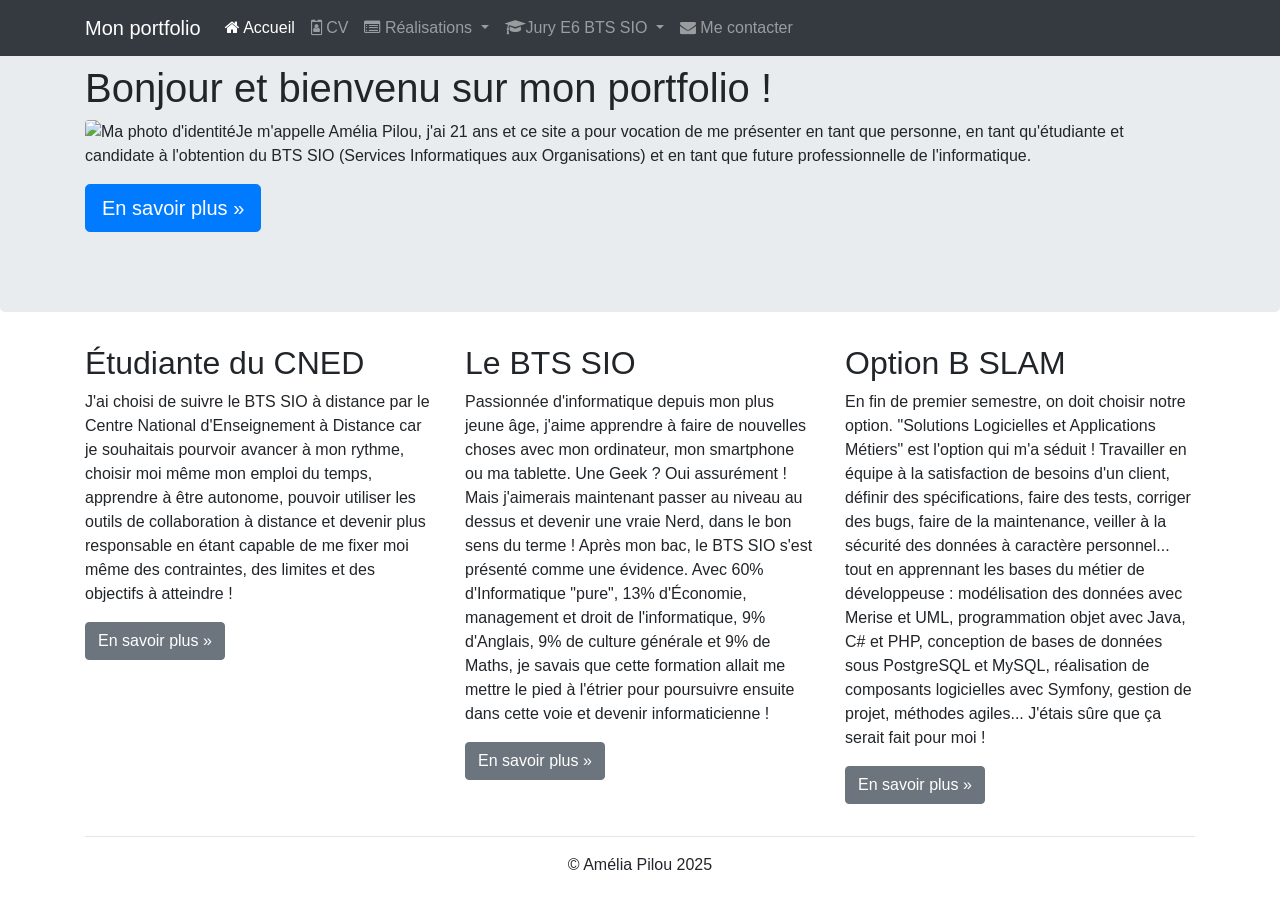
==== index.html @ 8156a544 "Revert "changement ma photo" This reverts commit 0a7d6f5a1c1c64e9a49091d8483a2505714bd220." ====
<!doctype html>
<html lang="fr">
    <head>
        <!-- Required meta tags -->
        <meta charset="utf-8">
        <meta name="viewport" content="width=device-width, initial-scale=1, shrink-to-fit=no">
        <meta name="description" content="Portfolio d’Amélia Pilou - BTS SIO SLAM">
        <meta name="author" content="Amélia Pilou">

        <!-- Bootstrap CSS -->
        <link rel="stylesheet" href="https://cdn.jsdelivr.net/npm/bootstrap@4.6.0/dist/css/bootstrap.min.css" integrity="sha384-B0vP5xmATw1+K9KRQjQERJvTumQW0nPEzvF6L/Z6nronJ3oUOFUFpCjEUQouq2+l" crossorigin="anonymous">

        <title>Portfolio d'Amélia Pilou (BTS SIO 2022)</title>
<link rel="icon" type="image/x-icon" href="favicon.ico">        
<link href="https://maxcdn.bootstrapcdn.com/font-awesome/4.7.0/css/font-awesome.min.css" 
              rel="stylesheet">
        <link href="css/accueil.css" rel="stylesheet">
    </head>
    <body>
        <nav class="navbar navbar-dark bg-dark fixed-top navbar-expand-md">
            <div class="container">
                <button type="button" class="navbar-toggler" data-toggle="collapse" data-target="#navbar" aria-controls="navbar">
                    <span class="sr-only">Navigation raccourcie</span>☰
                </button>
                <a class="navbar-brand" href="#">Mon portfolio</a>
                <div id="navbar" class="navbar-collapse collapse">
                    <ul class="nav navbar-nav">
                        <li class="active nav-item">
                            <a href="index.html" class="nav-link"><span class="fa fa-home"></span> Accueil</a>
                        </li>
                        <li class="nav-item">
                            <a href="pages/cv.html" class="nav-link"><span class="fa fa-id-badge"></span> CV</a>
                        </li>
                        <li class="dropdown nav-item">
                            <a href="#" class="dropdown-toggle nav-link" data-toggle="dropdown" role="button">
                                <span class="fa fa-list-alt"></span> Réalisations <span class="caret"></span>
                            </a>
                            <ul class="dropdown-menu" role="menu">
                                <li role="presentation" class="dropdown-header dropdown-item">En autonomie</li>
                                <li role="presentation" class="dropdown-item"><a role="menuitem" href="pages/appliandroid.html">Application Android</a></li>
                                <li role="presentation" class="dropdown-item"><a role="menuitem" href="#">Site web</a></li>
                                <li role="presentation" class="dropdown-item"><a role="menuitem" href="#">Études et analyses</a></li>
                                <li role="presentation" class="dropdown-divider"></li>
                                <li role="presentation" class="dropdown-header dropdown-item">En entreprise</li>
                                <li role="presentation" class="dropdown-item"><a role="menuitem" href="#">Projet de 1ère année</a></li>
                                <li role="presentation" class="dropdown-item"><a role="menuitem" href="#">Projet de 2ème année</a></li>
                            </ul>
                        </li>
                        <li class="dropdown nav-item">
                            <a href="#" class="dropdown-toggle nav-link" data-toggle="dropdown" role="button">
                                <span class="fa fa-graduation-cap"></span>Jury E6 BTS SIO <span class="caret"></span>
                            </a>
                            <ul class="dropdown-menu" role="menu">
                                <li class="dropdown-header dropdown-item" role="presentation">Documentations contexte</li>
                                <li role="presentation" class="dropdown-item"><a role="menuitem" href="#">Présentation</a></li>
                                <li role="presentation" class="dropdown-item"><a role="menuitem" href="#">Application</a></li>
                                <li role="presentation" class="dropdown-item"><a role="menuitem" href="#">Missions à réaliser</a></li>
                                <li role="presentation" class="dropdown-item"><a role="menuitem" href="#">Annexes</a></li>
                                <li role="presentation" class="dropdown-divider"></li>
                                <li role="presentation" class="dropdown-header dropdown-item">Fiches d'examen</li>
                                <li role="presentation" class="dropdown-item"><a role="menuitem" href="#">Situation professionnelle n°1</a></li>
                                <li role="presentation" class="dropdown-item"><a role="menuitem" href="#">Situation professionnelle n°2</a></li>
                                <li role="presentation" class="dropdown-divider"></li>
                                <li role="presentation" class="dropdown-header dropdown-item">Démonstrations</li>
                                <li role="presentation" class="dropdown-item"><a role="menuitem" href="#">Démo SP n°1</a></li>
                                <li role="presentation" class="dropdown-item"><a role="menuitem" href="#">Démo SP n°2</a></li>
                                <li role="presentation" class="dropdown-divider"></li>
                                <li role="presentation" class="dropdown-header dropdown-item">Codes sources</li>
                                <li role="presentation" class="dropdown-item"><a role="menuitem" href="#">Sources SP n°1</a></li>
                                <li role="presentation" class="dropdown-item"><a role="menuitem" href="#">Sources SP n°2</a></li>
                            </ul>
                        </li>
                        <li class="nav-item"><a href="#" class="nav-link"><span class="fa fa-envelope"></span> Me contacter</a></li>
                    </ul>
                </div>
            </div>
        </nav>
        <div class="jumbotron"><!-- Emplacement pour le contenu principal de la page -->
            <div class="container">
                <h1>Bonjour et bienvenu sur mon portfolio !</h1>
                <p>
                    <img id="images/photoCv.jpg" class="float-left rounded" src="images/AmeliaPilou.jpg"
                         alt="Ma photo d'identité">
                         Je m'appelle Amélia Pilou, j'ai 21 ans et ce site a pour
                    vocation de me présenter en tant que personne, en tant qu'étudiante
                    et candidate à l'obtention du BTS SIO (Services Informatiques
                    aux Organisations) et en tant que future professionnelle de l'informatique.
                </p>
                <p><a class="btn btn-primary btn-lg" href="pages/cv.html" role="button">En savoir plus »</a></p>
            </div>
        </div>
        <footer>
            <div class="container">
                <div class="row">
                    <div class="col-lg-4">
                        <h2>Étudiante du CNED</h2>
                        <p>J'ai choisi de suivre le BTS SIO à distance par le Centre National
                            d'Enseignement à Distance car je souhaitais pourvoir avancer
                            à mon rythme, choisir moi même mon emploi du temps, apprendre
                            à être autonome, pouvoir utiliser les outils de collaboration
                            à distance et devenir plus responsable en étant capable de me
                            fixer moi même des contraintes, des limites et des objectifs à
                            atteindre !</p>
                        <p><a class="btn btn-secondary" href="http://www.cned.fr" target="_blank" role="button">En savoir plus »</a></p>
                    </div>
                    <div class="col-lg-4">
                        <h2>Le BTS SIO</h2>
                        <p>Passionnée d'informatique depuis mon plus jeune âge, j'aime
                            apprendre à faire de nouvelles choses avec mon ordinateur, mon smartphone
                            ou ma tablette. Une Geek ? Oui assurément ! Mais j'aimerais maintenant
                            passer au niveau au dessus et devenir une vraie Nerd, dans le bon sens
                            du terme ! Après mon bac, le BTS SIO s'est présenté
                            comme une évidence. Avec 60% d'Informatique "pure",
                            13% d'Économie, management et droit de l'informatique,
                            9% d'Anglais, 9% de culture générale et 9% de Maths, je
                            savais que cette formation allait me mettre le pied à l'étrier
                            pour poursuivre ensuite dans cette voie et devenir informaticienne !</p>
                        <p><a class="btn btn-secondary" href="https://fr.wikipedia.org/wiki/Brevet_de_technicien_sup%C3%A9rieur_-_Services_informatiques_aux_organisations" target="_blank" role="button">En savoir plus »</a></p>
                    </div>
                    <div class="col-lg-4">
                        <h2>Option B SLAM</h2>
                        <p>En fin de premier semestre, on doit choisir notre option. "Solutions
                            Logicielles et Applications Métiers" est l'option qui m'a
                            séduit&nbsp;! Travailler en équipe à la satisfaction de
                            besoins d'un client, définir des spécifications, faire des
                            tests, corriger des bugs, faire de la maintenance, veiller à la sécurité
                            des données à caractère personnel... tout en apprennant
                            les bases du métier de développeuse : modélisation des données
                            avec Merise et UML, programmation objet avec Java, C# et PHP, conception
                            de bases de données sous PostgreSQL et MySQL, réalisation de
                            composants logicielles avec Symfony, gestion de projet, méthodes agiles...
                            J'étais sûre que ça serait fait pour moi !</p>
                        <p><a class="btn btn-secondary" href="https://www.onisep.fr/Ressources/Univers-Formation/Formations/Post-bac/bts-services-informatiques-aux-organisations-option-b-solutions-logicielles-et-applications-metiers" target="_blank" role="button">En savoir plus »</a></p>
                    </div>
                </div>
                <hr>
                <p class="text-center" id="copyright">© Amélia Pilou 2025</p>
            </div>
        </footer>

        <!-- Optional JavaScript -->
        <!-- Option 1: jQuery and Bootstrap Bundle (includes Popper) -->
        <script src="https://code.jquery.com/jquery-3.5.1.slim.min.js" integrity="sha384-DfXdz2htPH0lsSSs5nCTpuj/zy4C+OGpamoFVy38MVBnE+IbbVYUew+OrCXaRkfj" crossorigin="anonymous"></script>
        <script src="https://cdn.jsdelivr.net/npm/bootstrap@4.6.0/dist/js/bootstrap.bundle.min.js" integrity="sha384-Piv4xVNRyMGpqkS2by6br4gNJ7DXjqk09RmUpJ8jgGtD7zP9yug3goQfGII0yAns" crossorigin="anonymous"></script>
    </body>
</html>
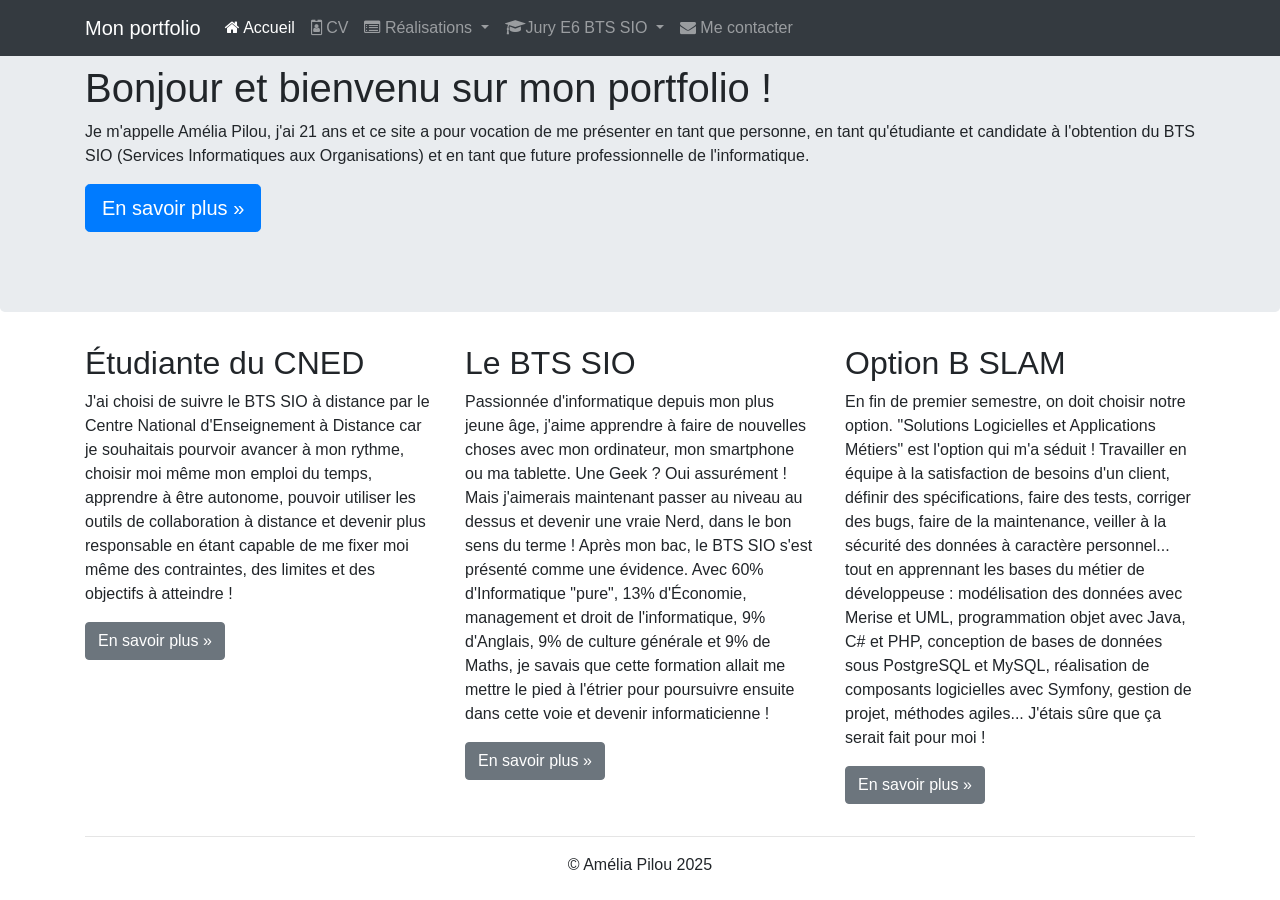
==== commit 02f95f21: "suppression photo" ====
--- a/index.html
+++ b/index.html
@@ -79,8 +79,6 @@
             <div class="container">
                 <h1>Bonjour et bienvenu sur mon portfolio !</h1>
                 <p>
-                    <img id="images/photoCv.jpg" class="float-left rounded" src="images/AmeliaPilou.jpg"
-                         alt="Ma photo d'identité">
                          Je m'appelle Amélia Pilou, j'ai 21 ans et ce site a pour
                     vocation de me présenter en tant que personne, en tant qu'étudiante
                     et candidate à l'obtention du BTS SIO (Services Informatiques
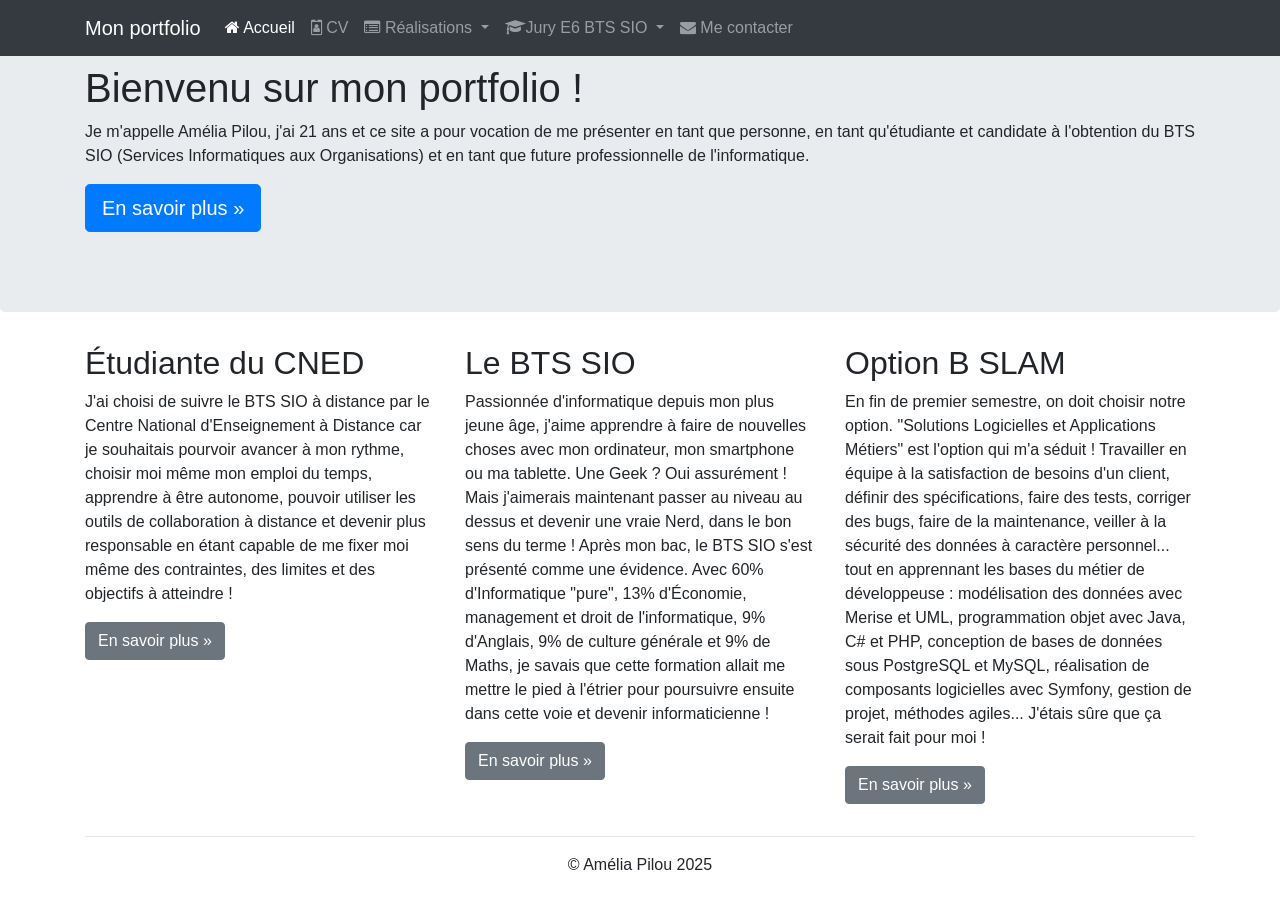
==== commit e089d9c2: "correction cv" ====
--- a/index.html
+++ b/index.html
@@ -77,7 +77,7 @@
         </nav>
         <div class="jumbotron"><!-- Emplacement pour le contenu principal de la page -->
             <div class="container">
-                <h1>Bonjour et bienvenu sur mon portfolio !</h1>
+                <h1>Bienvenu sur mon portfolio !</h1>
                 <p>
                          Je m'appelle Amélia Pilou, j'ai 21 ans et ce site a pour
                     vocation de me présenter en tant que personne, en tant qu'étudiante
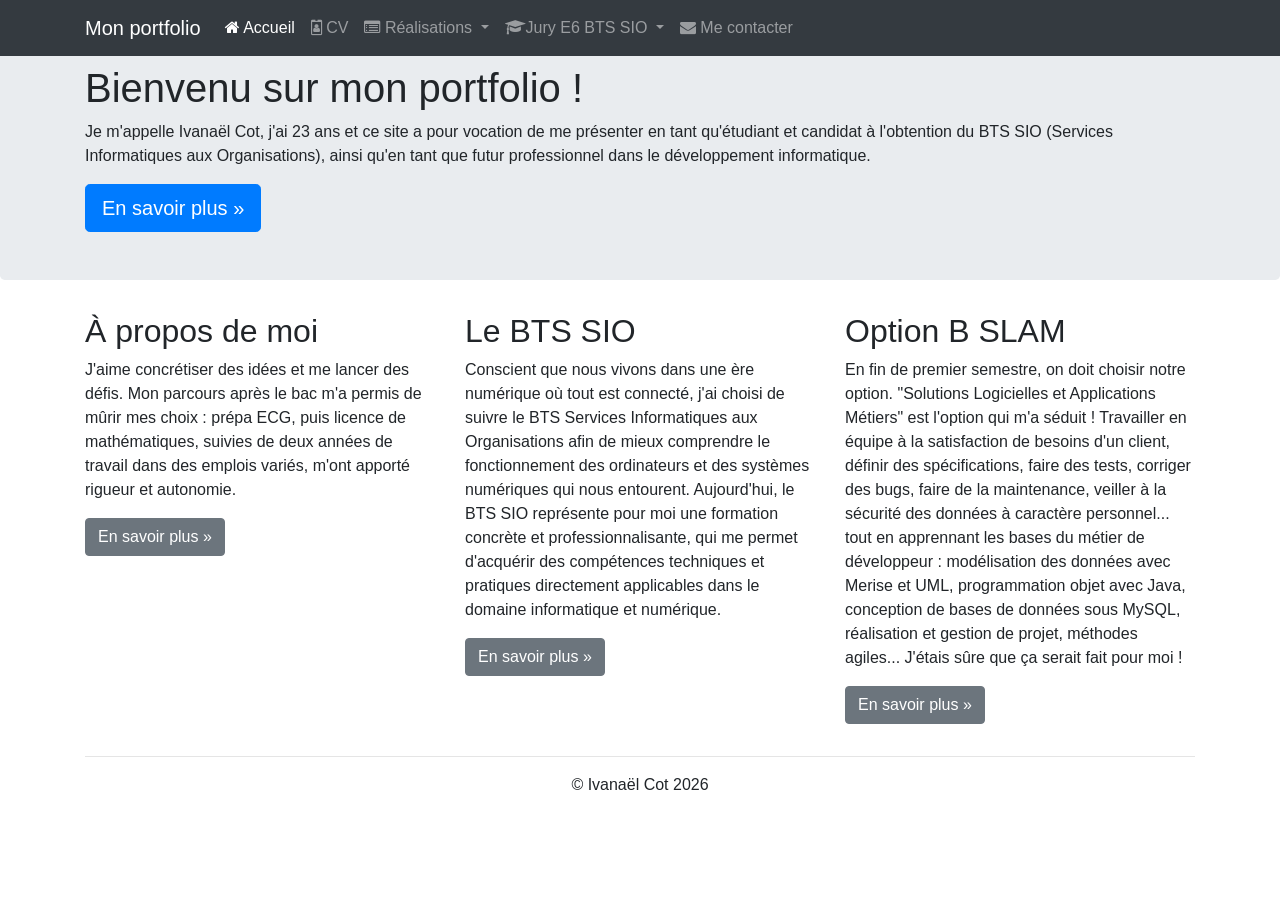
==== commit d8b57d6b: "update cv et index" ====
--- a/index.html
+++ b/index.html
@@ -4,17 +4,17 @@
         <!-- Required meta tags -->
         <meta charset="utf-8">
         <meta name="viewport" content="width=device-width, initial-scale=1, shrink-to-fit=no">
-        <meta name="description" content="Portfolio d’Amélia Pilou - BTS SIO SLAM">
-        <meta name="author" content="Amélia Pilou">
+        <meta name="description" content="Portfolio d’Ivanaël Cot - BTS SIO / SLAM">
+        <meta name="author" content="Ivanaël Cot">
 
         <!-- Bootstrap CSS -->
         <link rel="stylesheet" href="https://cdn.jsdelivr.net/npm/bootstrap@4.6.0/dist/css/bootstrap.min.css" integrity="sha384-B0vP5xmATw1+K9KRQjQERJvTumQW0nPEzvF6L/Z6nronJ3oUOFUFpCjEUQouq2+l" crossorigin="anonymous">
 
-        <title>Portfolio d'Amélia Pilou (BTS SIO 2022)</title>
+        <title>Portfolio d'Ivanaël Cot (BTS SIO 2026)</title>
 <link rel="icon" type="image/x-icon" href="favicon.ico">        
 <link href="https://maxcdn.bootstrapcdn.com/font-awesome/4.7.0/css/font-awesome.min.css" 
               rel="stylesheet">
-        <link href="css/accueil.css" rel="stylesheet">
+        <link href="css/Accueil.css" rel="stylesheet">
     </head>
     <body>
         <nav class="navbar navbar-dark bg-dark fixed-top navbar-expand-md">
@@ -79,10 +79,10 @@
             <div class="container">
                 <h1>Bienvenu sur mon portfolio !</h1>
                 <p>
-                         Je m'appelle Amélia Pilou, j'ai 21 ans et ce site a pour
-                    vocation de me présenter en tant que personne, en tant qu'étudiante
-                    et candidate à l'obtention du BTS SIO (Services Informatiques
-                    aux Organisations) et en tant que future professionnelle de l'informatique.
+                         Je m'appelle Ivanaël Cot, j'ai 23 ans et ce site a pour vocation 
+                         de me présenter en tant qu'étudiant et candidat à l'obtention du 
+                         BTS SIO (Services Informatiques aux Organisations), ainsi qu'en 
+                         tant que futur professionnel dans le développement informatique.
                 </p>
                 <p><a class="btn btn-primary btn-lg" href="pages/cv.html" role="button">En savoir plus »</a></p>
             </div>
@@ -91,28 +91,22 @@
             <div class="container">
                 <div class="row">
                     <div class="col-lg-4">
-                        <h2>Étudiante du CNED</h2>
-                        <p>J'ai choisi de suivre le BTS SIO à distance par le Centre National
-                            d'Enseignement à Distance car je souhaitais pourvoir avancer
-                            à mon rythme, choisir moi même mon emploi du temps, apprendre
-                            à être autonome, pouvoir utiliser les outils de collaboration
-                            à distance et devenir plus responsable en étant capable de me
-                            fixer moi même des contraintes, des limites et des objectifs à
-                            atteindre !</p>
+                        <h2>À propos de moi</h2>
+                        <p>J'aime concrétiser des idées et me lancer des défis. Mon parcours après le bac 
+                            m'a permis de mûrir mes choix : prépa ECG, puis licence de mathématiques, 
+                            suivies de deux années de travail dans des emplois variés, m'ont apporté 
+                            rigueur et autonomie.</p>
                         <p><a class="btn btn-secondary" href="http://www.cned.fr" target="_blank" role="button">En savoir plus »</a></p>
                     </div>
                     <div class="col-lg-4">
                         <h2>Le BTS SIO</h2>
-                        <p>Passionnée d'informatique depuis mon plus jeune âge, j'aime
-                            apprendre à faire de nouvelles choses avec mon ordinateur, mon smartphone
-                            ou ma tablette. Une Geek ? Oui assurément ! Mais j'aimerais maintenant
-                            passer au niveau au dessus et devenir une vraie Nerd, dans le bon sens
-                            du terme ! Après mon bac, le BTS SIO s'est présenté
-                            comme une évidence. Avec 60% d'Informatique "pure",
-                            13% d'Économie, management et droit de l'informatique,
-                            9% d'Anglais, 9% de culture générale et 9% de Maths, je
-                            savais que cette formation allait me mettre le pied à l'étrier
-                            pour poursuivre ensuite dans cette voie et devenir informaticienne !</p>
+                        <p>Conscient que nous vivons dans une ère numérique où tout est connecté, 
+                            j'ai choisi de suivre le BTS Services Informatiques aux Organisations afin 
+                            de mieux comprendre le fonctionnement des ordinateurs et des systèmes numériques 
+                            qui nous entourent. Aujourd'hui, 
+                            le BTS SIO représente pour moi une formation concrète et professionnalisante, 
+                            qui me permet d'acquérir des compétences techniques et pratiques directement 
+                            applicables dans le domaine informatique et numérique.</p>
                         <p><a class="btn btn-secondary" href="https://fr.wikipedia.org/wiki/Brevet_de_technicien_sup%C3%A9rieur_-_Services_informatiques_aux_organisations" target="_blank" role="button">En savoir plus »</a></p>
                     </div>
                     <div class="col-lg-4">
@@ -123,16 +117,16 @@
                             besoins d'un client, définir des spécifications, faire des
                             tests, corriger des bugs, faire de la maintenance, veiller à la sécurité
                             des données à caractère personnel... tout en apprennant
-                            les bases du métier de développeuse : modélisation des données
-                            avec Merise et UML, programmation objet avec Java, C# et PHP, conception
-                            de bases de données sous PostgreSQL et MySQL, réalisation de
-                            composants logicielles avec Symfony, gestion de projet, méthodes agiles...
+                            les bases du métier de développeur : modélisation des données
+                            avec Merise et UML, programmation objet avec Java, conception
+                            de bases de données sous MySQL, réalisation et
+                            gestion de projet, méthodes agiles...
                             J'étais sûre que ça serait fait pour moi !</p>
                         <p><a class="btn btn-secondary" href="https://www.onisep.fr/Ressources/Univers-Formation/Formations/Post-bac/bts-services-informatiques-aux-organisations-option-b-solutions-logicielles-et-applications-metiers" target="_blank" role="button">En savoir plus »</a></p>
                     </div>
                 </div>
                 <hr>
-                <p class="text-center" id="copyright">© Amélia Pilou 2025</p>
+                <p class="text-center" id="copyright">© Ivanaël Cot 2026</p>
             </div>
         </footer>
 
--- a/css/Accueil.css
+++ b/css/Accueil.css
@@ -0,0 +1,7 @@
+#maPhoto {
+    margin-right: 10px;
+}
+.jumbotron {    
+    padding-bottom: 32px;
+
+}
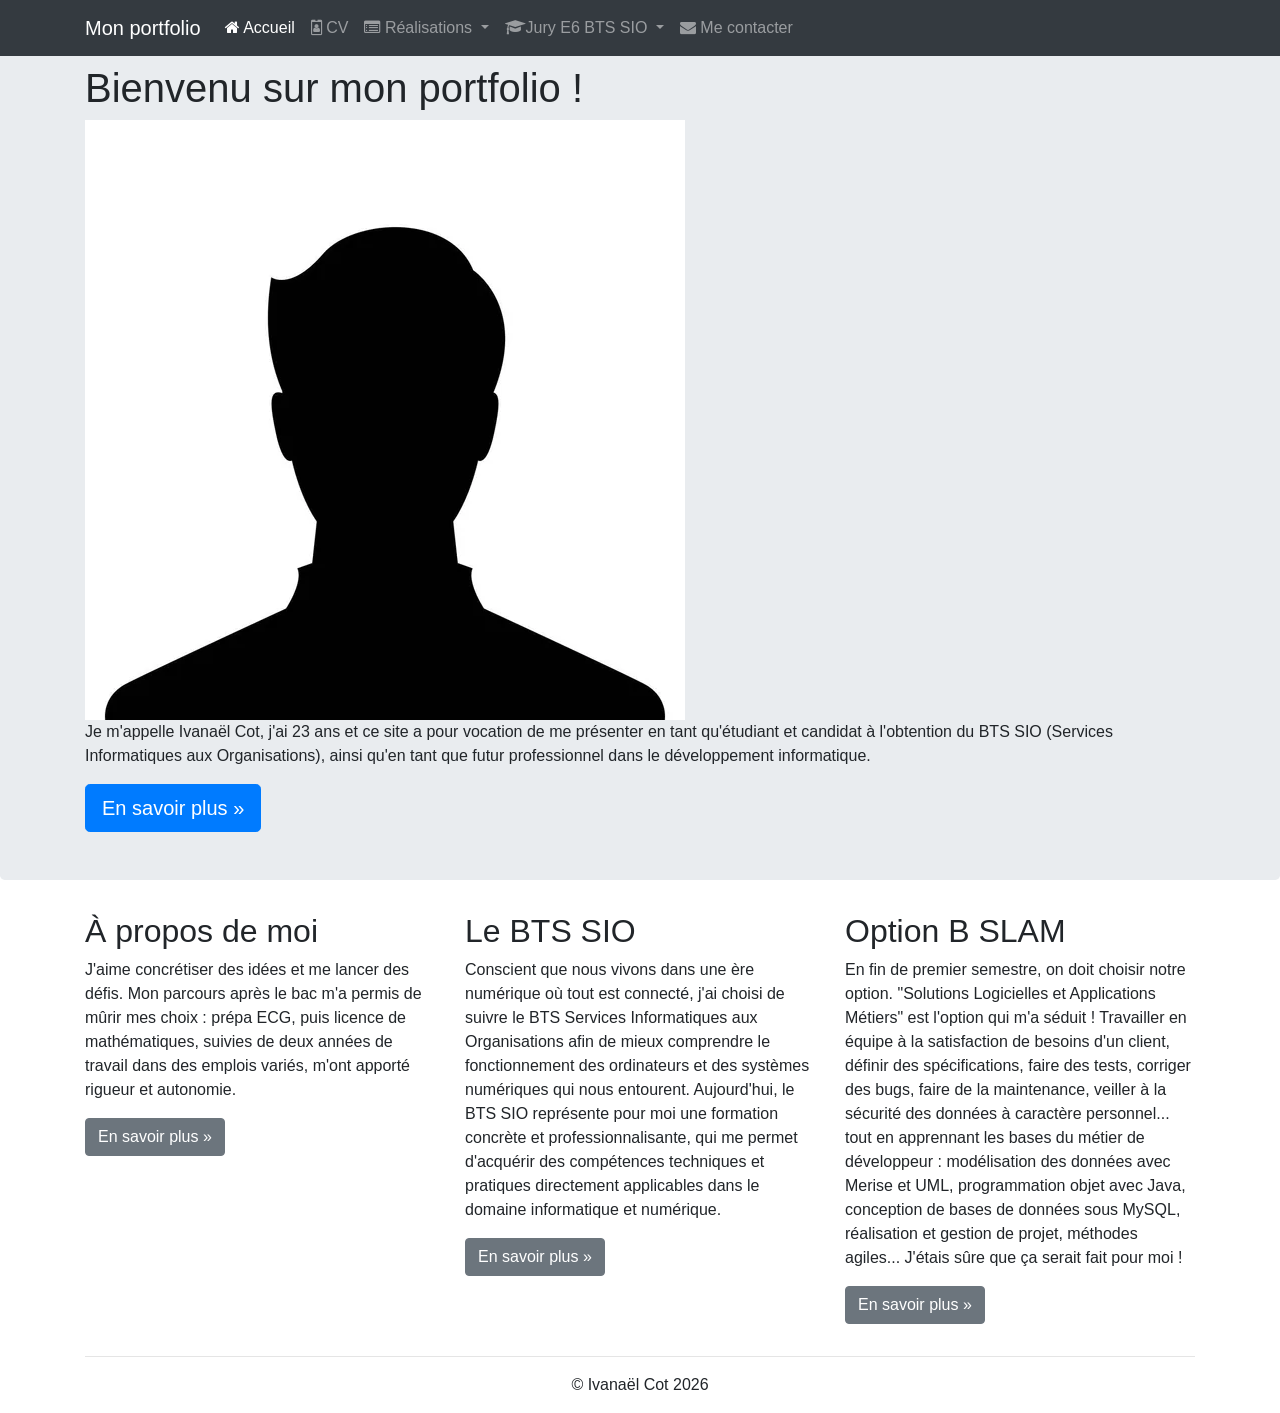
==== commit 9a99024d: "correction index photo" ====
--- a/index.html
+++ b/index.html
@@ -78,6 +78,8 @@
         <div class="jumbotron"><!-- Emplacement pour le contenu principal de la page -->
             <div class="container">
                 <h1>Bienvenu sur mon portfolio !</h1>
+                    <img src="PpPortfolio.jpg" alt="Photo de profil annonyme">
+
                 <p>
                          Je m'appelle Ivanaël Cot, j'ai 23 ans et ce site a pour vocation 
                          de me présenter en tant qu'étudiant et candidat à l'obtention du 
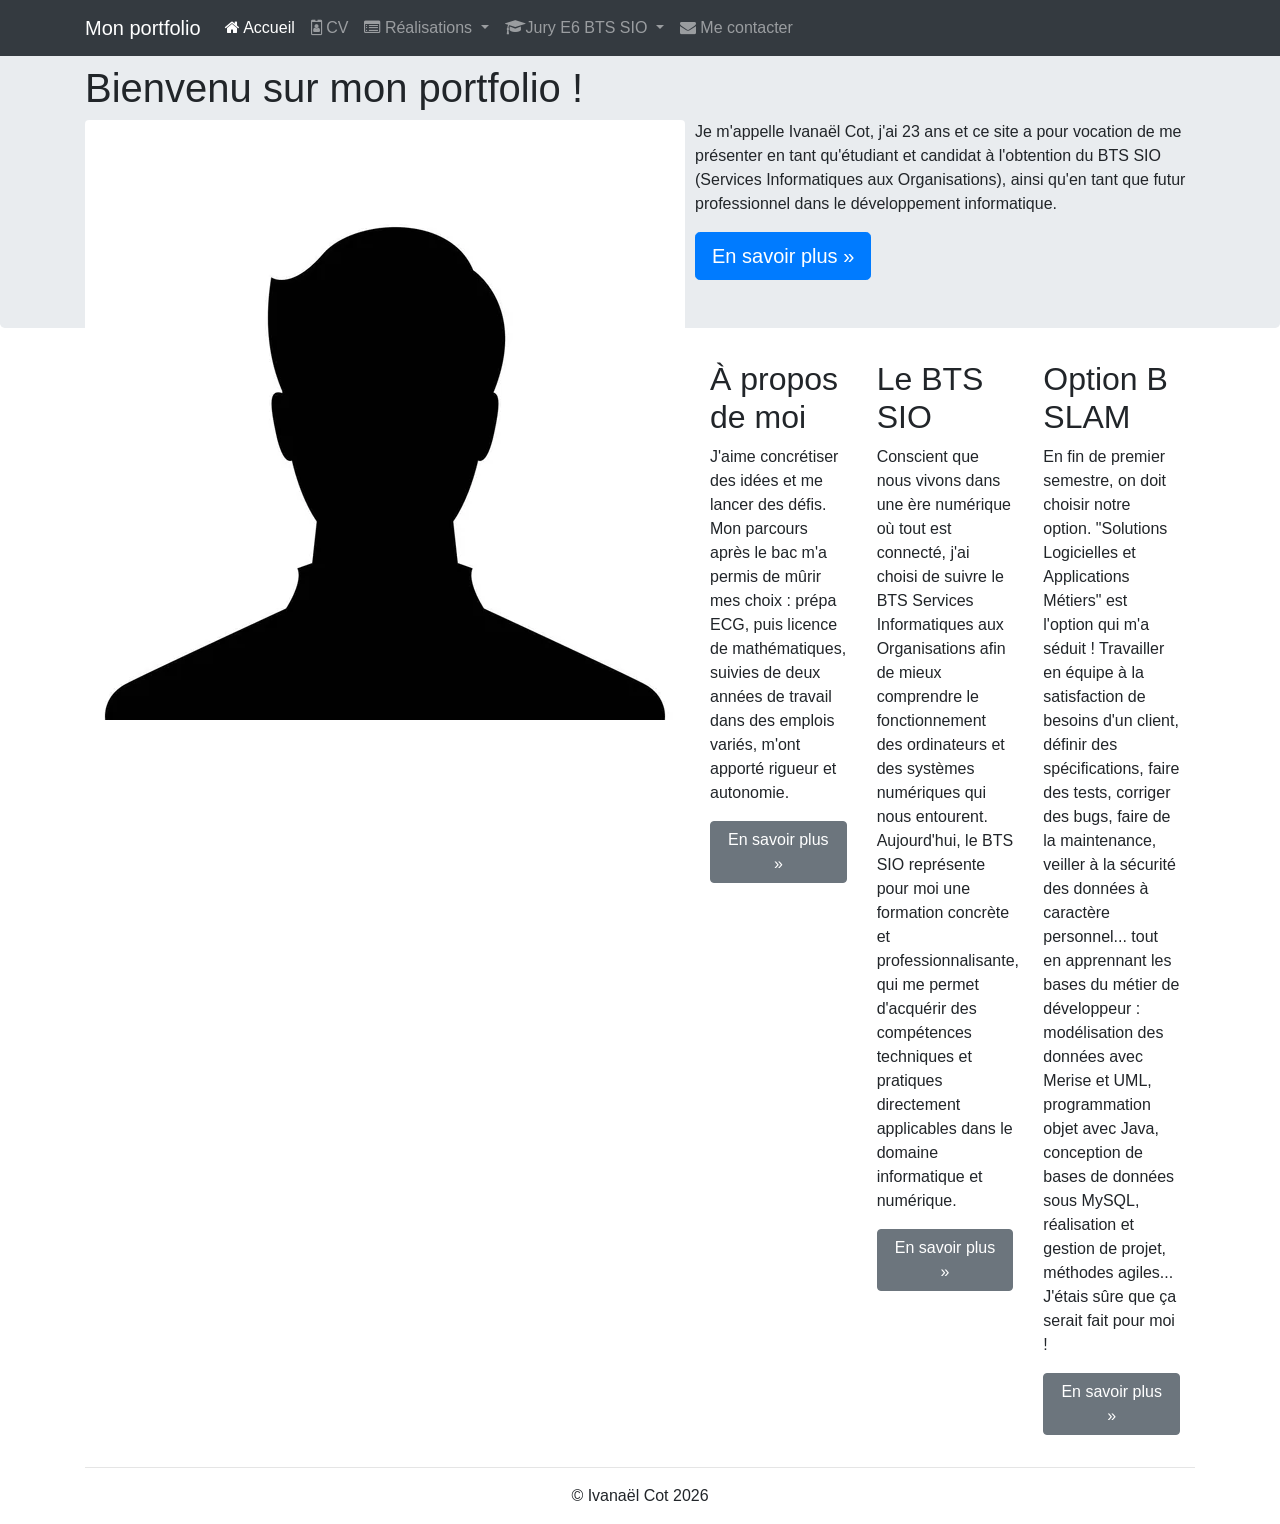
==== commit 452aba70: "correction ma photo" ====
--- a/index.html
+++ b/index.html
@@ -78,7 +78,7 @@
         <div class="jumbotron"><!-- Emplacement pour le contenu principal de la page -->
             <div class="container">
                 <h1>Bienvenu sur mon portfolio !</h1>
-                    <img src="PpPortfolio.jpg" alt="Photo de profil annonyme">
+                    <img id="maPhoto" class="float-left rounded" src="PpPortfolio.jpg" alt="Photo de profil annonyme">
 
                 <p>
                          Je m'appelle Ivanaël Cot, j'ai 23 ans et ce site a pour vocation 
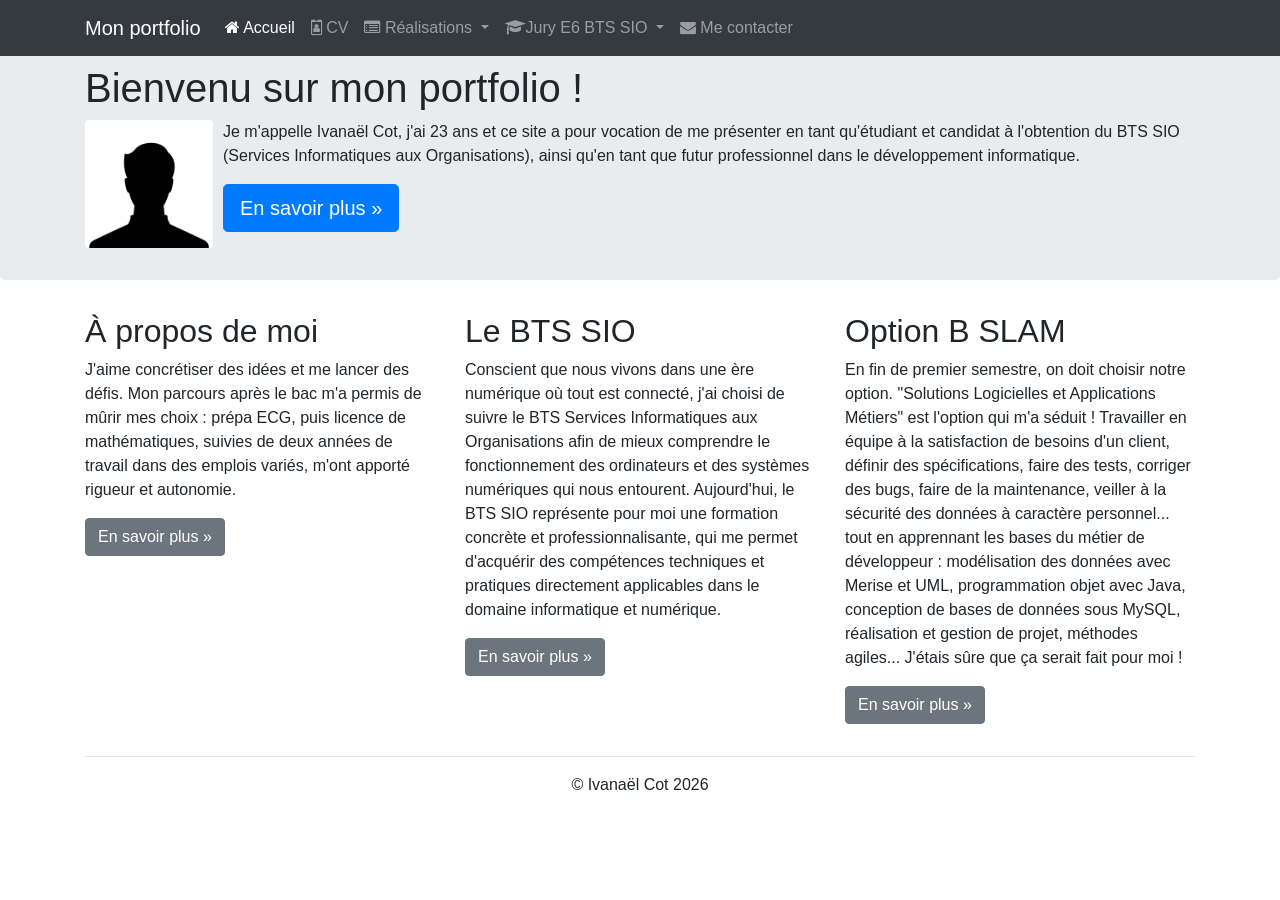
==== commit 22ff7861: "derniers correctifs" ====
--- a/index.html
+++ b/index.html
@@ -70,7 +70,7 @@
                                 <li role="presentation" class="dropdown-item"><a role="menuitem" href="#">Sources SP n°2</a></li>
                             </ul>
                         </li>
-                        <li class="nav-item"><a href="#" class="nav-link"><span class="fa fa-envelope"></span> Me contacter</a></li>
+                        <li class="nav-item"><a href="mailto:ivanael.cot@gmail.com" class="nav-link"><span class="fa fa-envelope"></span> Me contacter</a></li>
                     </ul>
                 </div>
             </div>
--- a/css/Accueil.css
+++ b/css/Accueil.css
@@ -1,5 +1,11 @@
 #maPhoto {
     margin-right: 10px;
+    font-size: 16px;
+font-weight: 400;
+height: 128px;
+line-height: 24px;
+margin-right: 10px;
+width: 128px;
 }
 .jumbotron {    
     padding-bottom: 32px;
